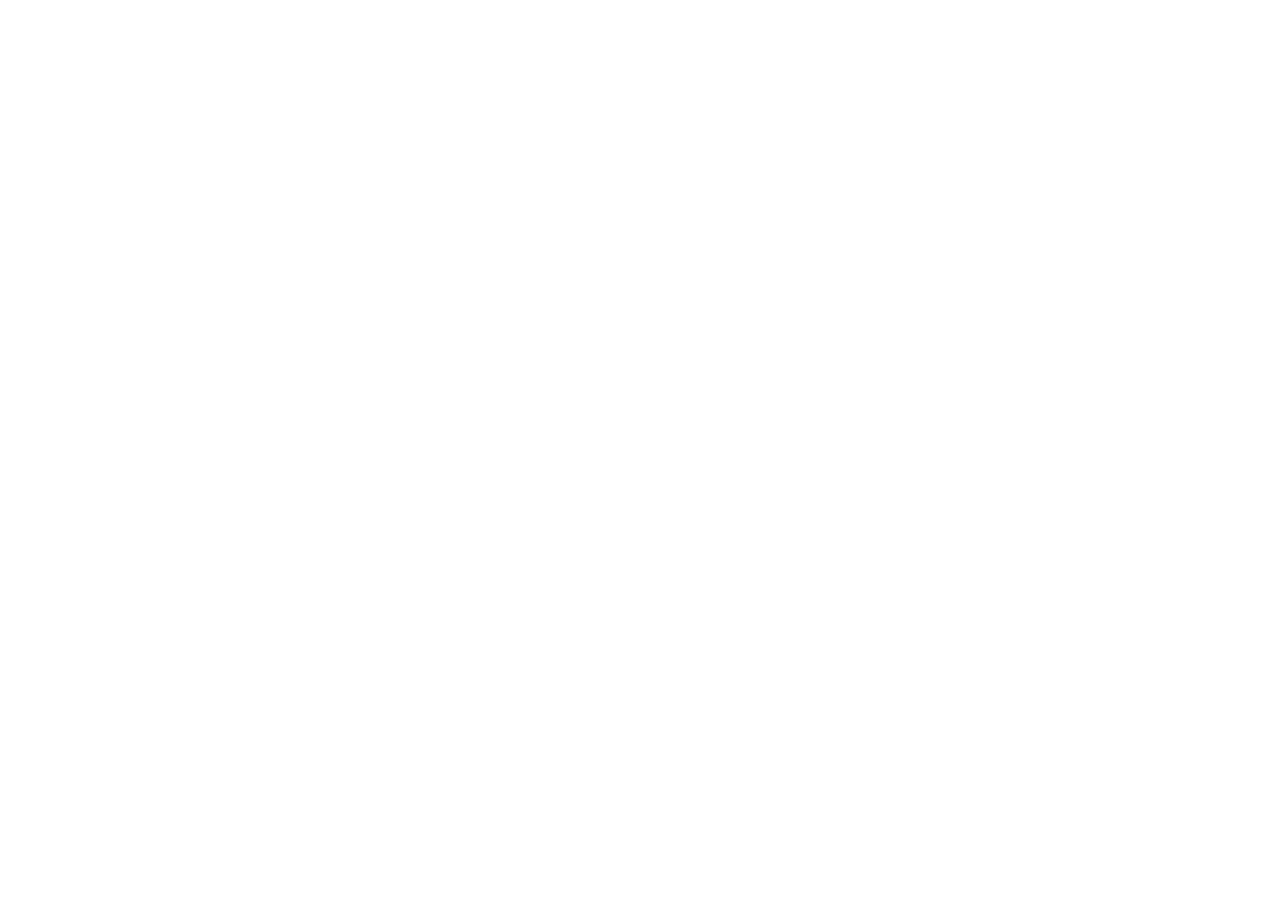
==== index.html @ 4a1349f7 "atualizei" ====
<!DOCTYPE html>
<html lang="pt-br">
<head>
    <meta charset="UTF-8">
    <meta name="viewport" content="width=device-width, initial-scale=1.0">
    <title>Projeto Sociais</title>
    <link rel="shortcut icon" href="favicon.ico" type="image/x-icon">
</head>
<body>
    
</body>
</html>
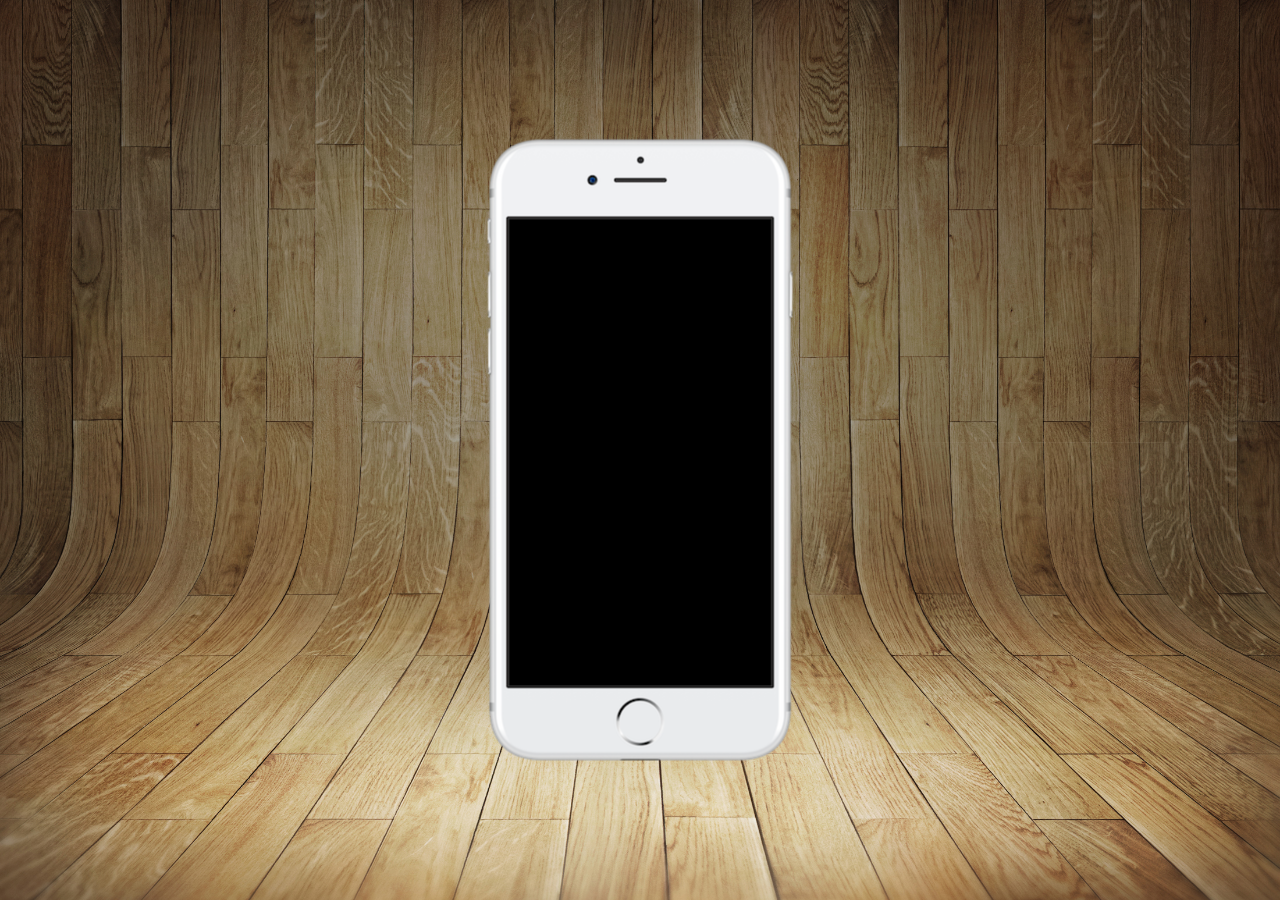
==== commit bceb9f76: "projeto" ====
--- a/index.html
+++ b/index.html
@@ -5,8 +5,16 @@
     <meta name="viewport" content="width=device-width, initial-scale=1.0">
     <title>Projeto Sociais</title>
     <link rel="shortcut icon" href="favicon.ico" type="image/x-icon">
+    <link rel="stylesheet" href="estilos/style.css">
 </head>
 <body>
-    
+    <main>
+        <section id="telefone">
+
+        </section>
+        <section id=" redes-sociais">
+            
+        </section>
+    </main>
 </body>
 </html>--- a/estilos/style.css
+++ b/estilos/style.css
@@ -0,0 +1,34 @@
+@charset "UTF-8";
+
+* {
+    margin: 0px;
+    padding: 0px;
+    font-family: Arial, Helvetica, sans-serif;
+}
+
+html, body {
+    height: 100vh;
+    width: 100vw;
+    background-color: black;
+}
+
+body{
+    background: url('../imagens/fundo-madeira.jpg') no-repeat top center;
+    background-size: cover;
+    background-attachment: fixed;
+}
+main{
+    height: 100vh;
+    position: relative;
+}
+
+section#telefone{
+    position: absolute;
+    top: 50%;
+    left: 50%;
+    transform: translate(-50%, -50%);
+
+    height: 627px;
+    width: 311px;
+    background: url('../imagens/frame-iphone.png') no-repeat;
+}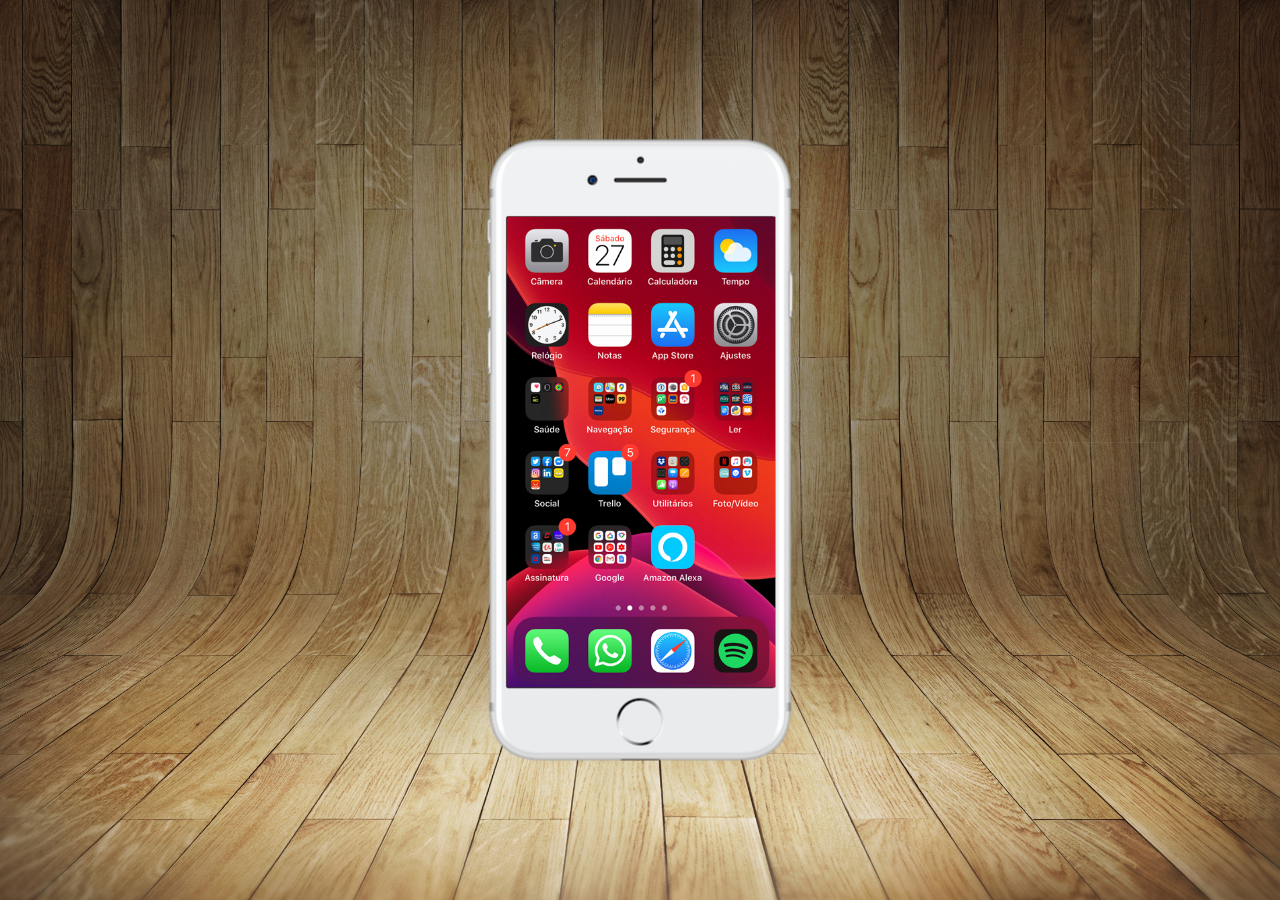
==== commit a3d3bb78: "tela home" ====
--- a/index.html
+++ b/index.html
@@ -10,7 +10,7 @@
 <body>
     <main>
         <section id="telefone">
-
+            <iframe src="home.html" name="tela" id="tela" frameborder="0"></iframe>
         </section>
         <section id=" redes-sociais">
             
--- a/estilos/style.css
+++ b/estilos/style.css
@@ -31,4 +31,11 @@
     height: 627px;
     width: 311px;
     background: url('../imagens/frame-iphone.png') no-repeat;
+}
+iframe#tela {
+    position: relative;
+    top: 80px;
+    left: 22px;
+    width: 269px;
+    height: 471px;
 }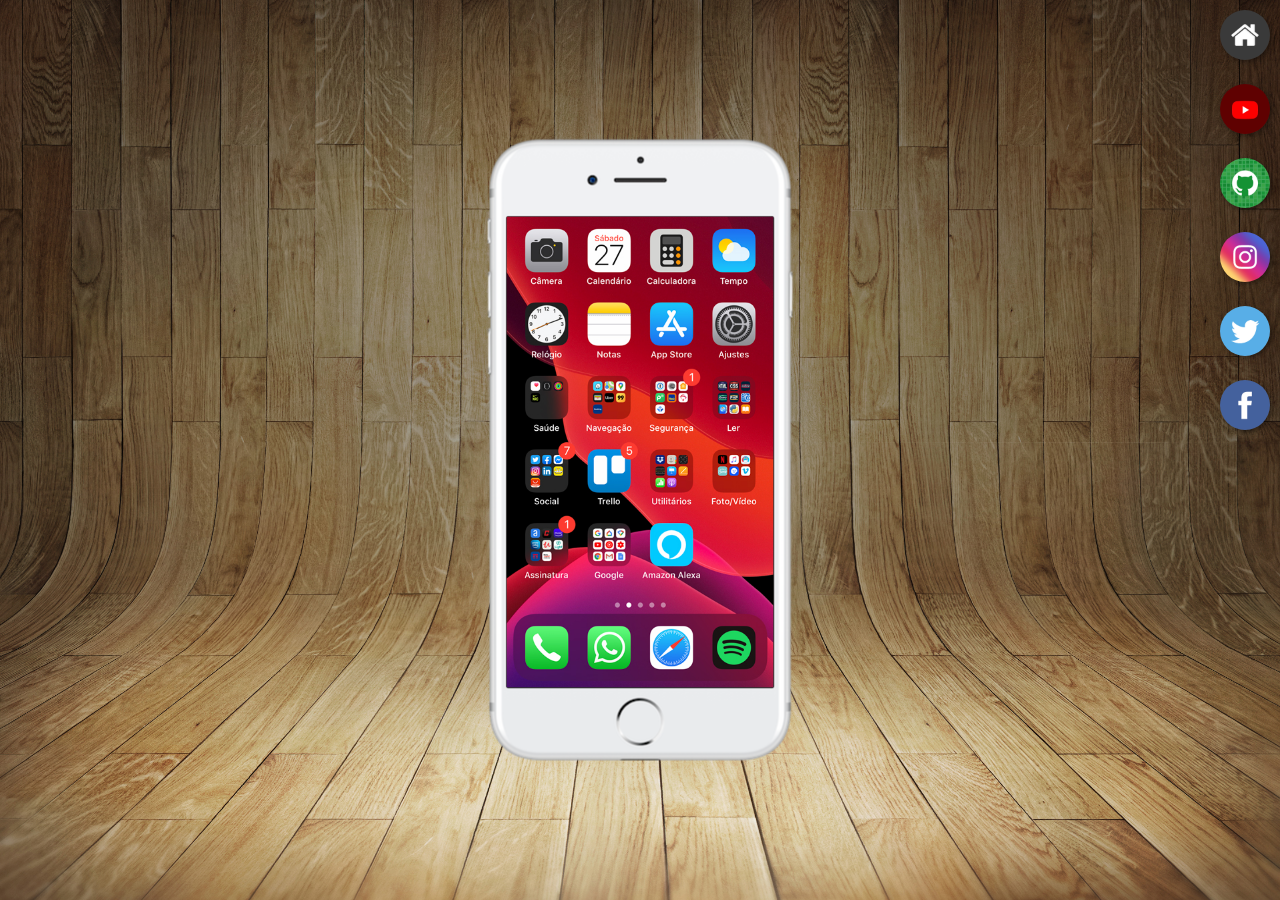
==== commit d7119787: "atualizei" ====
--- a/index.html
+++ b/index.html
@@ -12,8 +12,13 @@
         <section id="telefone">
             <iframe src="home.html" name="tela" id="tela" frameborder="0"></iframe>
         </section>
-        <section id=" redes-sociais">
-            
+        <section id="redes-sociais">
+            <a href="home.html" target="tela"> <img src="imagens/logo-home.jpg" alt=""></a><br>
+            <a href="yt.html" target="tela"> <img src="imagens/logo-youtube.jpg" alt=""></a><br>
+            <a href="git.html" target="tela"> <img src="imagens/logo-github.jpg" alt=""></a><br>
+            <a href="insta.html" target="tela"> <img src="imagens/logo-instagram.jpg" alt=""></a><br>
+            <a href="twitter.html" target="tela"> <img src="imagens/logo-twitter.jpg" alt=""></a><br>
+            <a href="face.html" target="tela"> <img src="imagens/logo-facebook.jpg" alt=""></a>
         </section>
     </main>
 </body>
--- a/estilos/style.css
+++ b/estilos/style.css
@@ -36,6 +36,22 @@
     position: relative;
     top: 80px;
     left: 22px;
-    width: 269px;
+    width: 267px;
     height: 471px;
+}
+section#redes-sociais img {
+    width: 50px;
+    margin: 10px;
+    border-radius: 50%;
+    box-shadow: 2px 2px 5px rgba(0, 0, 0, 0.397);
+    box-sizing: border-box;
+}
+section#redes-sociais{
+    text-align: right;
+}
+section#redes-sociais img:hover {
+    border: 2px solid rgba(255, 255, 255, 0.692);
+    transform: translate(-3px, -3px);
+    box-shadow: 5px 5px 10px rgba(0, 0, 0, 0.671);
+    transition: transform .5s;
 }